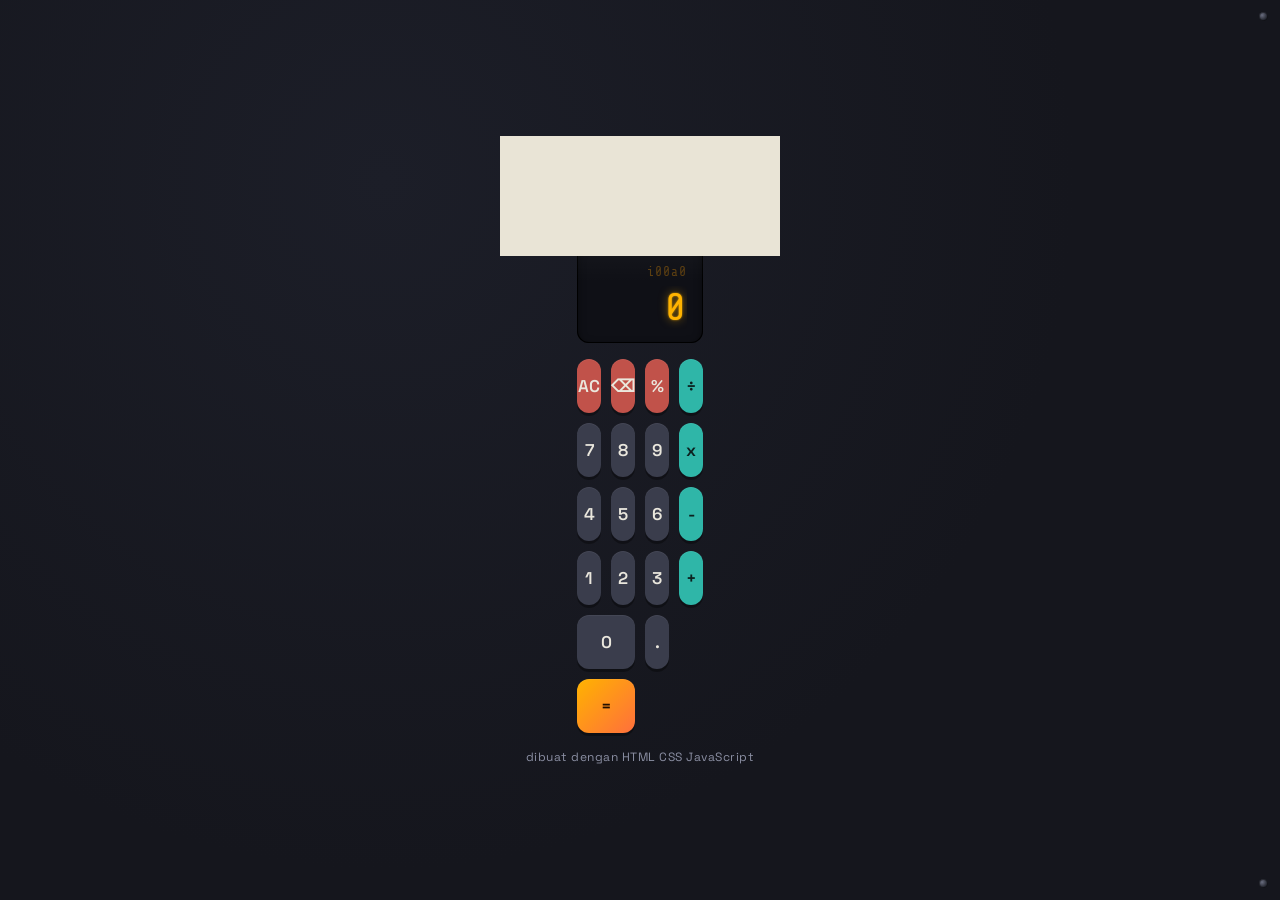
==== assets/project/calculator/index.html @ 1ddeae4f "Add files via upload" ====
<!DOCTYPE html>
<html lang="en">

<head>
    <meta charset="UTF-8">
    <meta name="viewport" content="width=device-width, initial-scale=1.0">
    <title>Calculator</title>
    <link rel="preconnect" href="https://fonts.googleapis.com">
    <link
        href="https://fonts.googleapis.com/css2?family=Space+Grotesk:wght@400;500;600;700&family=Share+Tech+Mono&display=swap"
        rel="stylesheet">
    <link rel="stylesheet" href="style.css">
</head>

<body>

    <div class="rig">
        <div class="tape-wrap">
            <div class="tape" id="tape">
                <!-- tape line injected here -->
            </div>
            <div class="tape-ear"></div>
        </div>

        <div class="Calculator">
            <div class="screw t1"></div>
            <div class="screw tr"></div>
            <div class="screw b1"></div>
            <div class="screw br"></div>

            <div class="display">
                <div class="expr" id="expr">&nbsp;</div>
                <div class="current" id="current">0</div>
            </div>

            <div class="keypad">
                <button class="func" data-action="clear">AC</button>
                <button class="func" data-action="backspace">⌫</button>

                <button class="func" data-action="percent">%</button>
                <button class="op" data-action="divide">÷</button>

                <button data-num="7">7</button>
                <button data-num="8">8</button>
                <button data-num="9">9</button>
                <button class="op" data-action="multiply">x</button>

                <button data-num="4">4</button>
                <button data-num="5">5</button>
                <button data-num="6">6</button>
                <button class="op" data-action="subtract">-</button>

                <button data-num="1">1</button>
                <button data-num="2">2</button>
                <button data-num="3">3</button>
                <button class="op" data-action="add">+</button>

                <button class="zero" data-num="0">0</button>
                <button data-action="decimal">.</button>
                <button class="equals" data-action="equals">=</button>


            </div>
        </div>

        <div class="credit">dibuat dengan HTML CSS JavaScript

        </div>
    </div>

    <script src="script.js"></script>
</body>
</html>
---- assets/project/calculator/style.css ----
:root {
    --body-bg: #15161d;
    --case: #2b2e3a;
    --case-light: #3a3e4e;
    --case-shadow: #101117;
    --display-bg: #0f1016;
    --led-amber: #ffb300;
    --led-amber-dim: #5a3d10;
    --key-num-bg: #3a3d4c;
    --key-num-bg-hover: #484c5e;
    --key-op-bg: #2fb6a8;
    --key-op-bg-hover: #3ecdbe;
    --key-op-text: #0c211f;
    --key-func-bg: #c1524a;
    --key-func-bg-hover: #d4645c;
    --key-equals-a: #ffb300;
    --key-equals-b: #ff6f3c;
    --text-light: #eae7dd;
    --text-muted: #8b8fa3;
    --paper: #e9e4d6;
    --paper-text: #33312a;
}

* {
    box-sizing: border-box;
}

body {
    margin: 0;
    min-height: 100vh;
    display: flex;
    align-items: center;
    justify-content: center;
    background: radial-gradient(circle at 30% 20%, #1c1e28 0%, var(--body-bg) 60%);
    font-family: 'space grotesk', sans-serif;
    padding: 32px 16px;
}

.rig {
    display: flex;
    flex-direction: column;
    align-items: center;
}

.tape-wrap {
    width: 280px;
    max-width: 88vw;
    height: 120px;
    overflow: hidden;
    position: relative;
    z-index: 1;
    margin-bottom: -14px;
}

.tape {
    background: var(--paper);
    padding: 14px 16px 22px;
    display: flex;
    flex-direction: column;
    justify-content: flex-end;
    height: 100%;
    box-shadow: 0 6px 14px rgba(0, 0, 0, 0.35);
    transition: transform .35s ease;
}

.tape-line {
    font-family: 'share tech mono', monospace;
    font-size: 13px;
    color: var(--paper-text);
    opacity: 0.55;
    white-space: nowrap;
    overflow: hidden;
    text-overflow: ellipsis;
}

.tape-line:last-child {
    opacity: 0.95;
    font-weight: 700;
}

.tape-tear {
    height: 12px;
    background:
        linear-gradient(135deg, transparent 50%, var(--paper) 50%) 0 0/12px 12px repeat-x,
        linear-gradient(45deg, transparent 50%, var(--paper) 50%) 0 0/12px 12px repeat-x;
    margin-top: -1px;
}

.calculator {
    width: 320px;
    max-width: 92vw;
    background: linear-gradient(155deg, var(--case-light), var(--case) 40%, var(--case-shadow));
    border-radius: 22px;
    padding: 20px 18px 22px;
    box-shadow:
        0 20px 45px rgba(0, 0, 0, 0.55),
        inset 0 1px 0 rgba(255, 255, 255, 0.06);
    position: relative;
}

.screw {
    position: absolute;
    width: 9px;
    height: 9px;
    border-radius: 50%;
    background: radial-gradient(circle at 35% 35%, #6a6e80, #1a1c24 70%);
    box-shadow: inset 0 0 0 1px rgba(0, 0, 0, 0.4);
}

.screw.tl {
    top: 12px;
    left: 12px;
}

.screw.tr {
    top: 12px;
    right: 12px;
}

.screw.bl {
    bottom: 12px;
    left: 12px;
}

.screw.br {
    bottom: 12px;
    right: 12px;
}

.display {
    background: var(--display-bg);
    border-radius: 12px;
    padding: 22px 16px 14px;
    margin-bottom: 16px;
    box-shadow: inset 0 3px 8px rgba(0, 0, 0, 0.6), inset 0 0 0 1px #000;
    text-align: right;
    position: relative;
    overflow: hidden;
}

.display::before {
    content: "";
    position: absolute;
    inset: 0;
    background: linear-gradient(180deg, rgba(255, 255, 255, 0.03), transparent 40%);
    pointer-events: none;
}

.expr {
    font-family: 'Share Tech Mono', monospace;
    font-size: 13px;
    color: var(--led-amber-dim);
    min-height: 16px;
    letter-spacing: 1px;
    margin-bottom: 6px;
    white-space: nowrap;
    overflow: hidden;
    text-overflow: ellipsis;
}

.current {
    font-family: 'Share Tech Mono', monospace;
    font-size: 38px;
    color: var(--led-amber);
    text-shadow: 0 0 10px rgba(255, 179, 0, 0.55), 0 0 2px rgba(255, 179, 0, 0.8);
    letter-spacing: 1px;
    white-space: nowrap;
    overflow: hidden;
    text-overflow: ellipsis;
}

.keypad {
    display: grid;
    grid-template-columns: repeat(4, 1fr);
    gap: 10px;
}

button {
    border: none;
    border-radius: 12px;
    font-family: 'Space Grotesk', sans-serif;
    font-size: 17px;
    font-weight: 600;
    padding: 16px 0;
    cursor: pointer;
    color: var(--text-light);
    background: var(--key-num-bg);
    box-shadow: 0 3px 0 rgba(0, 0, 0, 0.35), inset 0 1px 0 rgba(255, 255, 255, 0.05);
    transition: transform .06s ease, background .15s ease, box-shadow .06s ease;
    -webkit-tap-highlight-color: transparent;
}

button:hover {
    background: var(--key-num-bg-hover);
}

button:active {
    transform: translateY(3px);
    box-shadow: 0 0 0 rgba(0, 0, 0, 0.35), inset 0 1px 0 rgba(255, 255, 255, 0.05);
}

button.op {
    background: var(--key-op-bg);
    color: var(--key-op-text);
}

button.op:hover {
    background: var(--key-op-bg-hover);
}

button.func {
    background: var(--key-func-bg);
}

button.func:hover {
    background: var(--key-func-bg-hover);
}

button.equals {
    background: linear-gradient(135deg, var(--key-equals-a), var(--key-equals-b));
    color: #241000;
    grid-column: span 2;
}

button.zero {
    grid-column: span 2;
}

.credit {
    text-align: center;
    margin-top: 16px;
    font-size: 12px;
    color: var(--text-muted);
    font-family: 'Space Grotesk', sans-serif;
    letter-spacing: 0.5px;
}

@media (max-width:360px) {
    .current {
        font-size: 32px;
    }
}
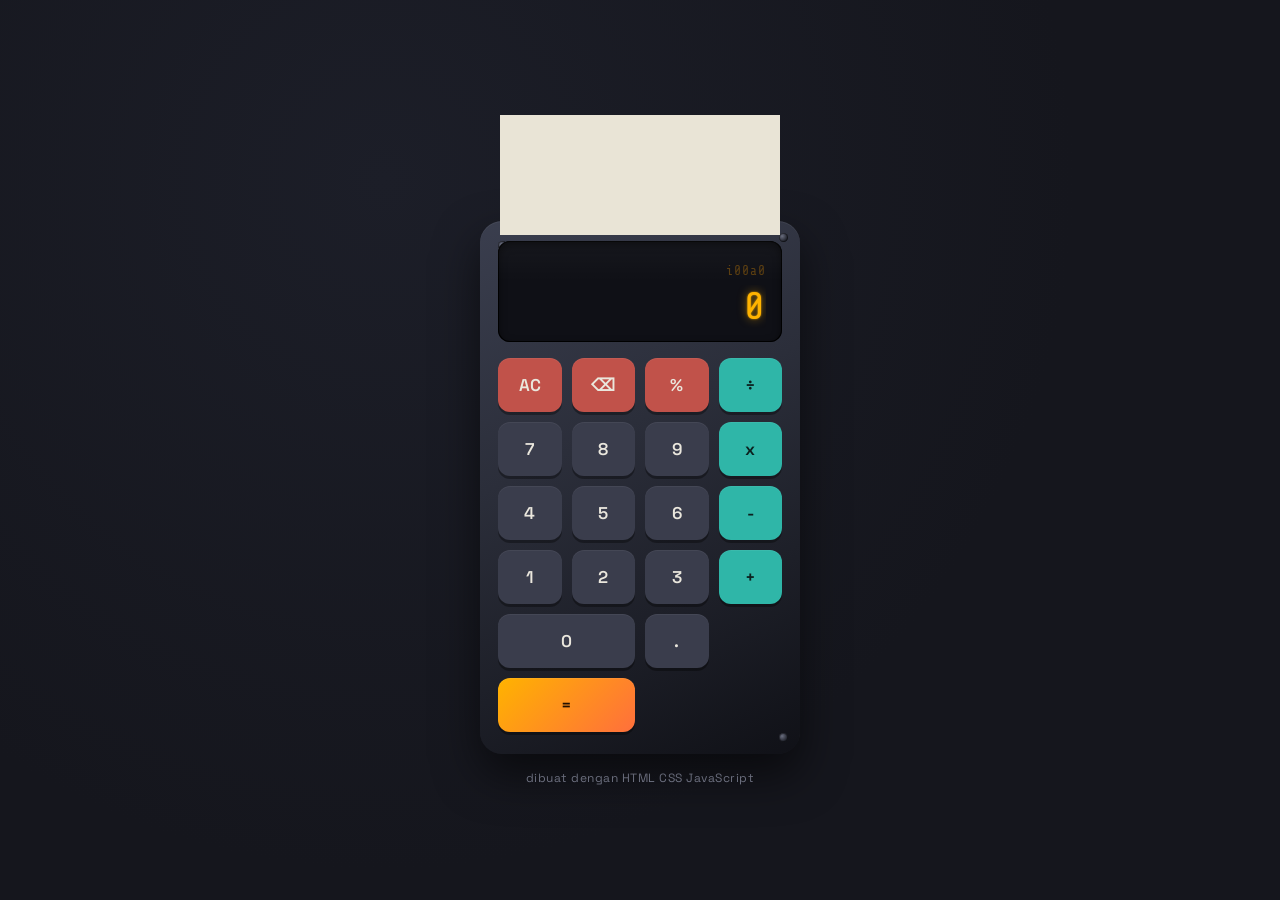
==== commit d99056ce: "Update index.html" ====
--- a/assets/project/calculator/index.html
+++ b/assets/project/calculator/index.html
@@ -22,7 +22,7 @@
             <div class="tape-ear"></div>
         </div>
 
-        <div class="Calculator">
+        <div class="calculator">
             <div class="screw t1"></div>
             <div class="screw tr"></div>
             <div class="screw b1"></div>
@@ -70,4 +70,4 @@
 
     <script src="script.js"></script>
 </body>
-</html>+</html>
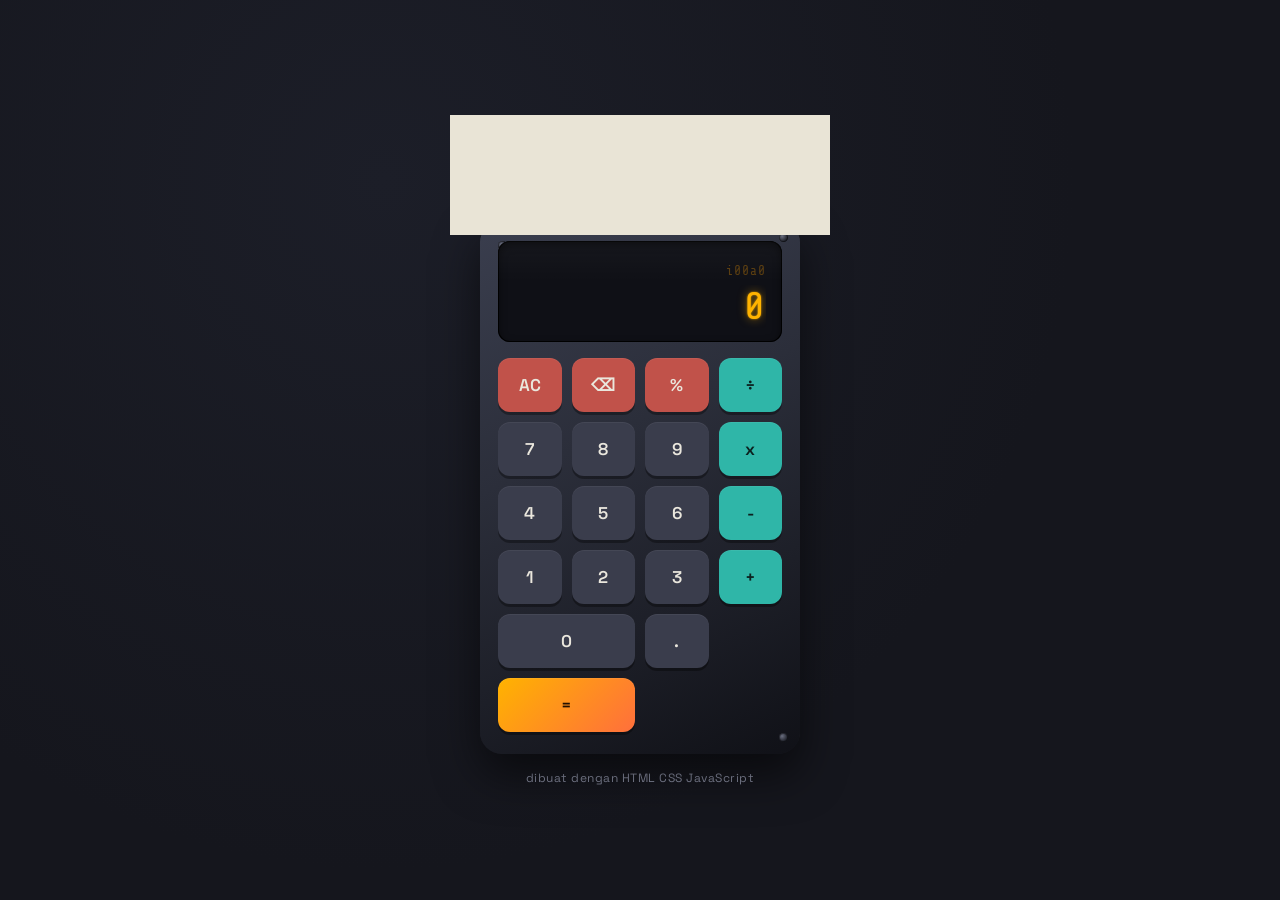
==== commit 3edd9ea1: "update index.html" ====
--- a/assets/project/calculator/index.html
+++ b/assets/project/calculator/index.html
@@ -1,73 +1,73 @@
-<!DOCTYPE html>
-<html lang="en">
-
-<head>
-    <meta charset="UTF-8">
-    <meta name="viewport" content="width=device-width, initial-scale=1.0">
-    <title>Calculator</title>
-    <link rel="preconnect" href="https://fonts.googleapis.com">
-    <link
-        href="https://fonts.googleapis.com/css2?family=Space+Grotesk:wght@400;500;600;700&family=Share+Tech+Mono&display=swap"
-        rel="stylesheet">
-    <link rel="stylesheet" href="style.css">
-</head>
-
-<body>
-
-    <div class="rig">
-        <div class="tape-wrap">
-            <div class="tape" id="tape">
-                <!-- tape line injected here -->
-            </div>
-            <div class="tape-ear"></div>
-        </div>
-
-        <div class="calculator">
-            <div class="screw t1"></div>
-            <div class="screw tr"></div>
-            <div class="screw b1"></div>
-            <div class="screw br"></div>
-
-            <div class="display">
-                <div class="expr" id="expr">&nbsp;</div>
-                <div class="current" id="current">0</div>
-            </div>
-
-            <div class="keypad">
-                <button class="func" data-action="clear">AC</button>
-                <button class="func" data-action="backspace">⌫</button>
-
-                <button class="func" data-action="percent">%</button>
-                <button class="op" data-action="divide">÷</button>
-
-                <button data-num="7">7</button>
-                <button data-num="8">8</button>
-                <button data-num="9">9</button>
-                <button class="op" data-action="multiply">x</button>
-
-                <button data-num="4">4</button>
-                <button data-num="5">5</button>
-                <button data-num="6">6</button>
-                <button class="op" data-action="subtract">-</button>
-
-                <button data-num="1">1</button>
-                <button data-num="2">2</button>
-                <button data-num="3">3</button>
-                <button class="op" data-action="add">+</button>
-
-                <button class="zero" data-num="0">0</button>
-                <button data-action="decimal">.</button>
-                <button class="equals" data-action="equals">=</button>
-
-
-            </div>
-        </div>
-
-        <div class="credit">dibuat dengan HTML CSS JavaScript
-
-        </div>
-    </div>
-
-    <script src="script.js"></script>
-</body>
-</html>
+<!DOCTYPE html>
+<html lang="en">
+
+<head>
+    <meta charset="UTF-8">
+    <meta name="viewport" content="width=device-width, initial-scale=1.0">
+    <title>Calculator</title>
+    <link rel="preconnect" href="https://fonts.googleapis.com">
+    <link
+        href="https://fonts.googleapis.com/css2?family=Space+Grotesk:wght@400;500;600;700&family=Share+Tech+Mono&display=swap"
+        rel="stylesheet">
+    <link rel="stylesheet" href="style.css">
+</head>
+
+<body>
+
+    <div class="rig">
+        <div class="tape-wrap">
+            <div class="tape" id="tape">
+                <!-- tape line injected here -->
+            </div>
+            <div class="tape-ear"></div>
+        </div>
+
+        <div class="calculator">
+            <div class="screw t1"></div>
+            <div class="screw tr"></div>
+            <div class="screw b1"></div>
+            <div class="screw br"></div>
+
+            <div class="display">
+                <div class="expr" id="expr">&nbsp;</div>
+                <div class="current" id="current">0</div>
+            </div>
+
+            <div class="keypad">
+                <button class="func" data-action="clear">AC</button>
+                <button class="func" data-action="backspace">⌫</button>
+
+                <button class="func" data-action="percent">%</button>
+                <button class="op" data-action="divide">÷</button>
+
+                <button data-num="7">7</button>
+                <button data-num="8">8</button>
+                <button data-num="9">9</button>
+                <button class="op" data-action="multiply">x</button>
+
+                <button data-num="4">4</button>
+                <button data-num="5">5</button>
+                <button data-num="6">6</button>
+                <button class="op" data-action="subtract">-</button>
+
+                <button data-num="1">1</button>
+                <button data-num="2">2</button>
+                <button data-num="3">3</button>
+                <button class="op" data-action="add">+</button>
+
+                <button class="zero" data-num="0">0</button>
+                <button data-action="decimal">.</button>
+                <button class="equals" data-action="equals">=</button>
+
+
+            </div>
+        </div>
+
+        <div class="credit">dibuat dengan HTML CSS JavaScript
+
+        </div>
+    </div>
+
+    <script src="script.js"></script>
+</body>
+</html>
--- a/assets/project/calculator/style.css
+++ b/assets/project/calculator/style.css
@@ -1,242 +1,242 @@
-:root {
-    --body-bg: #15161d;
-    --case: #2b2e3a;
-    --case-light: #3a3e4e;
-    --case-shadow: #101117;
-    --display-bg: #0f1016;
-    --led-amber: #ffb300;
-    --led-amber-dim: #5a3d10;
-    --key-num-bg: #3a3d4c;
-    --key-num-bg-hover: #484c5e;
-    --key-op-bg: #2fb6a8;
-    --key-op-bg-hover: #3ecdbe;
-    --key-op-text: #0c211f;
-    --key-func-bg: #c1524a;
-    --key-func-bg-hover: #d4645c;
-    --key-equals-a: #ffb300;
-    --key-equals-b: #ff6f3c;
-    --text-light: #eae7dd;
-    --text-muted: #8b8fa3;
-    --paper: #e9e4d6;
-    --paper-text: #33312a;
-}
-
-* {
-    box-sizing: border-box;
-}
-
-body {
-    margin: 0;
-    min-height: 100vh;
-    display: flex;
-    align-items: center;
-    justify-content: center;
-    background: radial-gradient(circle at 30% 20%, #1c1e28 0%, var(--body-bg) 60%);
-    font-family: 'space grotesk', sans-serif;
-    padding: 32px 16px;
-}
-
-.rig {
-    display: flex;
-    flex-direction: column;
-    align-items: center;
-}
-
-.tape-wrap {
-    width: 280px;
-    max-width: 88vw;
-    height: 120px;
-    overflow: hidden;
-    position: relative;
-    z-index: 1;
-    margin-bottom: -14px;
-}
-
-.tape {
-    background: var(--paper);
-    padding: 14px 16px 22px;
-    display: flex;
-    flex-direction: column;
-    justify-content: flex-end;
-    height: 100%;
-    box-shadow: 0 6px 14px rgba(0, 0, 0, 0.35);
-    transition: transform .35s ease;
-}
-
-.tape-line {
-    font-family: 'share tech mono', monospace;
-    font-size: 13px;
-    color: var(--paper-text);
-    opacity: 0.55;
-    white-space: nowrap;
-    overflow: hidden;
-    text-overflow: ellipsis;
-}
-
-.tape-line:last-child {
-    opacity: 0.95;
-    font-weight: 700;
-}
-
-.tape-tear {
-    height: 12px;
-    background:
-        linear-gradient(135deg, transparent 50%, var(--paper) 50%) 0 0/12px 12px repeat-x,
-        linear-gradient(45deg, transparent 50%, var(--paper) 50%) 0 0/12px 12px repeat-x;
-    margin-top: -1px;
-}
-
-.calculator {
-    width: 320px;
-    max-width: 92vw;
-    background: linear-gradient(155deg, var(--case-light), var(--case) 40%, var(--case-shadow));
-    border-radius: 22px;
-    padding: 20px 18px 22px;
-    box-shadow:
-        0 20px 45px rgba(0, 0, 0, 0.55),
-        inset 0 1px 0 rgba(255, 255, 255, 0.06);
-    position: relative;
-}
-
-.screw {
-    position: absolute;
-    width: 9px;
-    height: 9px;
-    border-radius: 50%;
-    background: radial-gradient(circle at 35% 35%, #6a6e80, #1a1c24 70%);
-    box-shadow: inset 0 0 0 1px rgba(0, 0, 0, 0.4);
-}
-
-.screw.tl {
-    top: 12px;
-    left: 12px;
-}
-
-.screw.tr {
-    top: 12px;
-    right: 12px;
-}
-
-.screw.bl {
-    bottom: 12px;
-    left: 12px;
-}
-
-.screw.br {
-    bottom: 12px;
-    right: 12px;
-}
-
-.display {
-    background: var(--display-bg);
-    border-radius: 12px;
-    padding: 22px 16px 14px;
-    margin-bottom: 16px;
-    box-shadow: inset 0 3px 8px rgba(0, 0, 0, 0.6), inset 0 0 0 1px #000;
-    text-align: right;
-    position: relative;
-    overflow: hidden;
-}
-
-.display::before {
-    content: "";
-    position: absolute;
-    inset: 0;
-    background: linear-gradient(180deg, rgba(255, 255, 255, 0.03), transparent 40%);
-    pointer-events: none;
-}
-
-.expr {
-    font-family: 'Share Tech Mono', monospace;
-    font-size: 13px;
-    color: var(--led-amber-dim);
-    min-height: 16px;
-    letter-spacing: 1px;
-    margin-bottom: 6px;
-    white-space: nowrap;
-    overflow: hidden;
-    text-overflow: ellipsis;
-}
-
-.current {
-    font-family: 'Share Tech Mono', monospace;
-    font-size: 38px;
-    color: var(--led-amber);
-    text-shadow: 0 0 10px rgba(255, 179, 0, 0.55), 0 0 2px rgba(255, 179, 0, 0.8);
-    letter-spacing: 1px;
-    white-space: nowrap;
-    overflow: hidden;
-    text-overflow: ellipsis;
-}
-
-.keypad {
-    display: grid;
-    grid-template-columns: repeat(4, 1fr);
-    gap: 10px;
-}
-
-button {
-    border: none;
-    border-radius: 12px;
-    font-family: 'Space Grotesk', sans-serif;
-    font-size: 17px;
-    font-weight: 600;
-    padding: 16px 0;
-    cursor: pointer;
-    color: var(--text-light);
-    background: var(--key-num-bg);
-    box-shadow: 0 3px 0 rgba(0, 0, 0, 0.35), inset 0 1px 0 rgba(255, 255, 255, 0.05);
-    transition: transform .06s ease, background .15s ease, box-shadow .06s ease;
-    -webkit-tap-highlight-color: transparent;
-}
-
-button:hover {
-    background: var(--key-num-bg-hover);
-}
-
-button:active {
-    transform: translateY(3px);
-    box-shadow: 0 0 0 rgba(0, 0, 0, 0.35), inset 0 1px 0 rgba(255, 255, 255, 0.05);
-}
-
-button.op {
-    background: var(--key-op-bg);
-    color: var(--key-op-text);
-}
-
-button.op:hover {
-    background: var(--key-op-bg-hover);
-}
-
-button.func {
-    background: var(--key-func-bg);
-}
-
-button.func:hover {
-    background: var(--key-func-bg-hover);
-}
-
-button.equals {
-    background: linear-gradient(135deg, var(--key-equals-a), var(--key-equals-b));
-    color: #241000;
-    grid-column: span 2;
-}
-
-button.zero {
-    grid-column: span 2;
-}
-
-.credit {
-    text-align: center;
-    margin-top: 16px;
-    font-size: 12px;
-    color: var(--text-muted);
-    font-family: 'Space Grotesk', sans-serif;
-    letter-spacing: 0.5px;
-}
-
-@media (max-width:360px) {
-    .current {
-        font-size: 32px;
-    }
+:root {
+    --body-bg: #15161d;
+    --case: #2b2e3a;
+    --case-light: #3a3e4e;
+    --case-shadow: #101117;
+    --display-bg: #0f1016;
+    --led-amber: #ffb300;
+    --led-amber-dim: #5a3d10;
+    --key-num-bg: #3a3d4c;
+    --key-num-bg-hover: #484c5e;
+    --key-op-bg: #2fb6a8;
+    --key-op-bg-hover: #3ecdbe;
+    --key-op-text: #0c211f;
+    --key-func-bg: #c1524a;
+    --key-func-bg-hover: #d4645c;
+    --key-equals-a: #ffb300;
+    --key-equals-b: #ff6f3c;
+    --text-light: #eae7dd;
+    --text-muted: #8b8fa3;
+    --paper: #e9e4d6;
+    --paper-text: #33312a;
+}
+
+* {
+    box-sizing: border-box;
+}
+
+body {
+    margin: 0;
+    min-height: 100vh;
+    display: flex;
+    align-items: center;
+    justify-content: center;
+    background: radial-gradient(circle at 30% 20%, #1c1e28 0%, var(--body-bg) 60%);
+    font-family: 'space grotesk', sans-serif;
+    padding: 32px 16px;
+}
+
+.rig {
+    display: flex;
+    flex-direction: column;
+    align-items: center;
+}
+
+.tape-wrap {
+    width: 380px;
+    max-width: 88vw;
+    height: 120px;
+    overflow: hidden;
+    position: relative;
+    z-index: 1;
+    margin-bottom: -14px;
+}
+
+.tape {
+    background: var(--paper);
+    padding: 14px 16px 22px;
+    display: flex;
+    flex-direction: column;
+    justify-content: flex-end;
+    height: 100%;
+    box-shadow: 0 6px 14px rgba(0, 0, 0, 0.35);
+    transition: transform .35s ease;
+}
+
+.tape-line {
+    font-family: 'share tech mono', monospace;
+    font-size: 13px;
+    color: var(--paper-text);
+    opacity: 0.55;
+    white-space: nowrap;
+    overflow: hidden;
+    text-overflow: ellipsis;
+}
+
+.tape-line:last-child {
+    opacity: 0.95;
+    font-weight: 700;
+}
+
+.tape-tear {
+    height: 12px;
+    background:
+        linear-gradient(135deg, transparent 50%, var(--paper) 50%) 0 0/12px 12px repeat-x,
+        linear-gradient(45deg, transparent 50%, var(--paper) 50%) 0 0/12px 12px repeat-x;
+    margin-top: -1px;
+}
+
+.calculator {
+    width: 320px;
+    max-width: 92vw;
+    background: linear-gradient(155deg, var(--case-light), var(--case) 40%, var(--case-shadow));
+    border-radius: 22px;
+    padding: 20px 18px 22px;
+    box-shadow:
+        0 20px 45px rgba(0, 0, 0, 0.55),
+        inset 0 1px 0 rgba(255, 255, 255, 0.06);
+    position: relative;
+}
+
+.screw {
+    position: absolute;
+    width: 9px;
+    height: 9px;
+    border-radius: 50%;
+    background: radial-gradient(circle at 35% 35%, #6a6e80, #1a1c24 70%);
+    box-shadow: inset 0 0 0 1px rgba(0, 0, 0, 0.4);
+}
+
+.screw.tl {
+    top: 12px;
+    left: 12px;
+}
+
+.screw.tr {
+    top: 12px;
+    right: 12px;
+}
+
+.screw.bl {
+    bottom: 12px;
+    left: 12px;
+}
+
+.screw.br {
+    bottom: 12px;
+    right: 12px;
+}
+
+.display {
+    background: var(--display-bg);
+    border-radius: 12px;
+    padding: 22px 16px 14px;
+    margin-bottom: 16px;
+    box-shadow: inset 0 3px 8px rgba(0, 0, 0, 0.6), inset 0 0 0 1px #000;
+    text-align: right;
+    position: relative;
+    overflow: hidden;
+}
+
+.display::before {
+    content: "";
+    position: absolute;
+    inset: 0;
+    background: linear-gradient(180deg, rgba(255, 255, 255, 0.03), transparent 40%);
+    pointer-events: none;
+}
+
+.expr {
+    font-family: 'Share Tech Mono', monospace;
+    font-size: 13px;
+    color: var(--led-amber-dim);
+    min-height: 16px;
+    letter-spacing: 1px;
+    margin-bottom: 6px;
+    white-space: nowrap;
+    overflow: hidden;
+    text-overflow: ellipsis;
+}
+
+.current {
+    font-family: 'Share Tech Mono', monospace;
+    font-size: 38px;
+    color: var(--led-amber);
+    text-shadow: 0 0 10px rgba(255, 179, 0, 0.55), 0 0 2px rgba(255, 179, 0, 0.8);
+    letter-spacing: 1px;
+    white-space: nowrap;
+    overflow: hidden;
+    text-overflow: ellipsis;
+}
+
+.keypad {
+    display: grid;
+    grid-template-columns: repeat(4, 1fr);
+    gap: 10px;
+}
+
+button {
+    border: none;
+    border-radius: 12px;
+    font-family: 'Space Grotesk', sans-serif;
+    font-size: 17px;
+    font-weight: 600;
+    padding: 16px 0;
+    cursor: pointer;
+    color: var(--text-light);
+    background: var(--key-num-bg);
+    box-shadow: 0 3px 0 rgba(0, 0, 0, 0.35), inset 0 1px 0 rgba(255, 255, 255, 0.05);
+    transition: transform .06s ease, background .15s ease, box-shadow .06s ease;
+    -webkit-tap-highlight-color: transparent;
+}
+
+button:hover {
+    background: var(--key-num-bg-hover);
+}
+
+button:active {
+    transform: translateY(3px);
+    box-shadow: 0 0 0 rgba(0, 0, 0, 0.35), inset 0 1px 0 rgba(255, 255, 255, 0.05);
+}
+
+button.op {
+    background: var(--key-op-bg);
+    color: var(--key-op-text);
+}
+
+button.op:hover {
+    background: var(--key-op-bg-hover);
+}
+
+button.func {
+    background: var(--key-func-bg);
+}
+
+button.func:hover {
+    background: var(--key-func-bg-hover);
+}
+
+button.equals {
+    background: linear-gradient(135deg, var(--key-equals-a), var(--key-equals-b));
+    color: #241000;
+    grid-column: span 2;
+}
+
+button.zero {
+    grid-column: span 2;
+}
+
+.credit {
+    text-align: center;
+    margin-top: 16px;
+    font-size: 12px;
+    color: var(--text-muted);
+    font-family: 'Space Grotesk', sans-serif;
+    letter-spacing: 0.5px;
+}
+
+@media (max-width:360px) {
+    .current {
+        font-size: 32px;
+    }
 }
